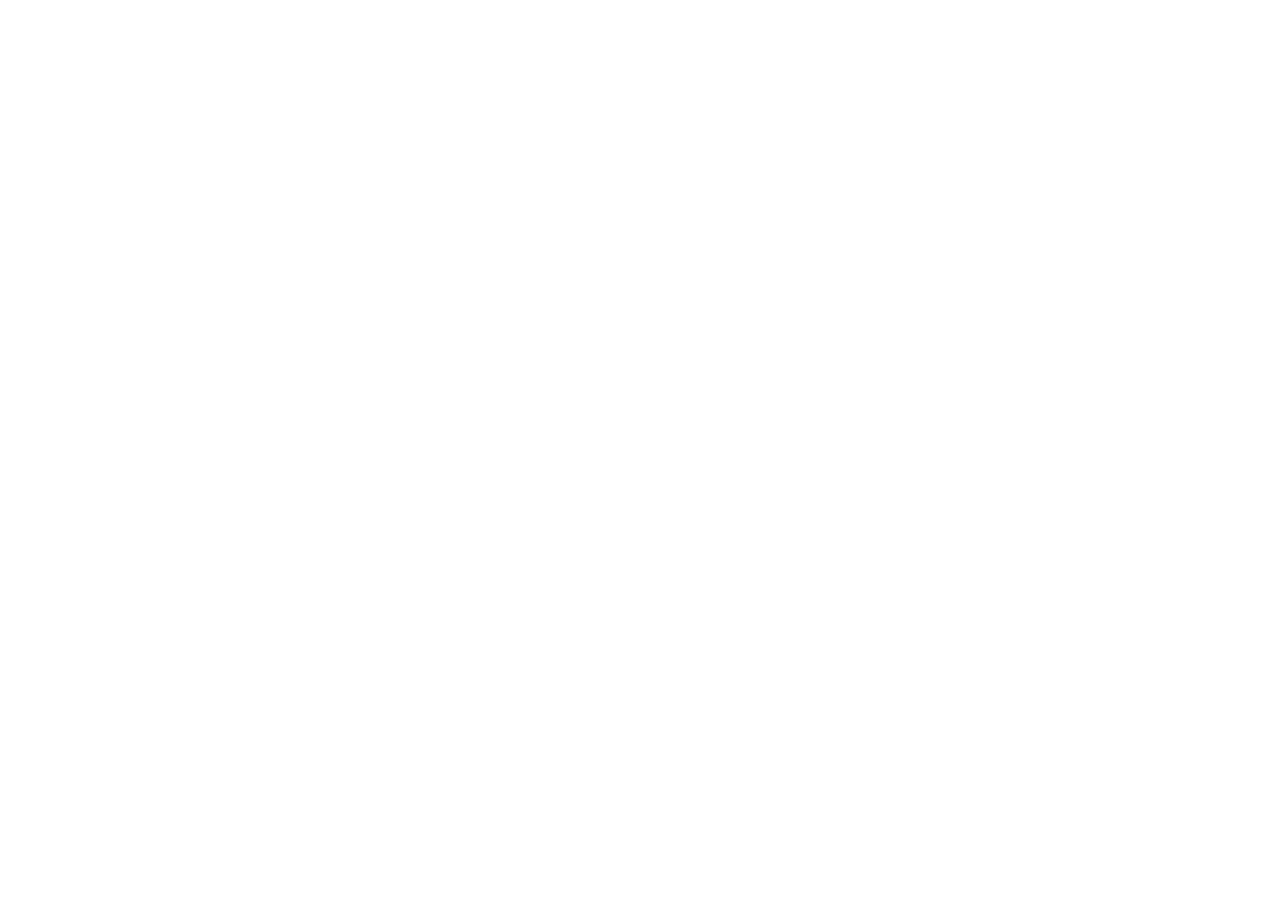
==== index.html @ 6aa56bf0 "update from gridea: 2021-01-30 16:21:18" ====
<head>
    <meta charset="UTF-8">
    <meta name="viewport" content="width=device-width, initial-scale=1.0">
    <meta http-equiv="X-UA-Compatible" content="ie=edge">
    <script src="https://cdn.jsdelivr.net/npm/jquery@3.2.1/dist/jquery.min.js"></script>
    <!-- 最新版本的 Bootstrap 核心 CSS 文件 -->
    <link rel="stylesheet" href="https://cierra-0.github.io//media/css/bootstrap.min.css">
    <link rel="stylesheet" href="https://cdn.jsdelivr.net/gh/850552586/ericamcdn@0.1/css/live2d.css">
    <link rel="stylesheet" href="https://cierra-0.github.io//styles/main.css">

    <!-- pjax 加载valine文件 -->
    <script src="https://cierra-0.github.io//media/js/valine.min.js"></script>
    <script src="https://sdk.jinrishici.com/v2/browser/jinrishici.js" charset="utf-8"></script>
    <meta name="description" content="laugh,and the world laughs with you;Weep ,and you weep alone." />
    <meta http-equiv="x-pjax-version" content="v123">
    <title>Cierra</title>
</head>


<body>
    <!-- 响应式布局，针对PC端内容显示 -->
    <div id="content">
        <div class="nav-large">
            <div class="row">
                
                 
                </div>
            </div>
            <div id="bg">
            </div>
            <div id="bgchoice" style="display: none">
            </div>
            
            <div id="bgurl" style="display:none"></div>
             
        <div id="landlord">
            <div class="message" style="opacity:0"></div>
            <canvas id="live2d" width="240" height="250" class="live2d"></canvas>
        </div>
    </div>
    
    <div id="domainname" style="display:none">https://cierra-0.github.io/
        </div>
        

<script>
    var bgchoice = $('#bgchoice').html();
    var bg = $('#bg');
    var bgurl = document.getElementById("bgurl").innerHTML;
    if (bgchoice == 'default')
        for (var i = 0; i < 3; i++)
            bgurl = bgurl.replace("\\", "/");
    bg.css("background", "url('" + bgurl + "')");

    window.onload = function () {
        aplayerbtnInit();
    }
</script>
<!-- 页内pjax刷新 -->
<script src="https://cdn.jsdelivr.net/npm/jquery@3.2.1/dist/jquery.min.js"></script>
<script src="https://cdn.bootcdn.net/ajax/libs/jquery.pjax/2.0.1/jquery.pjax.js"></script>

        
</body>
</html>
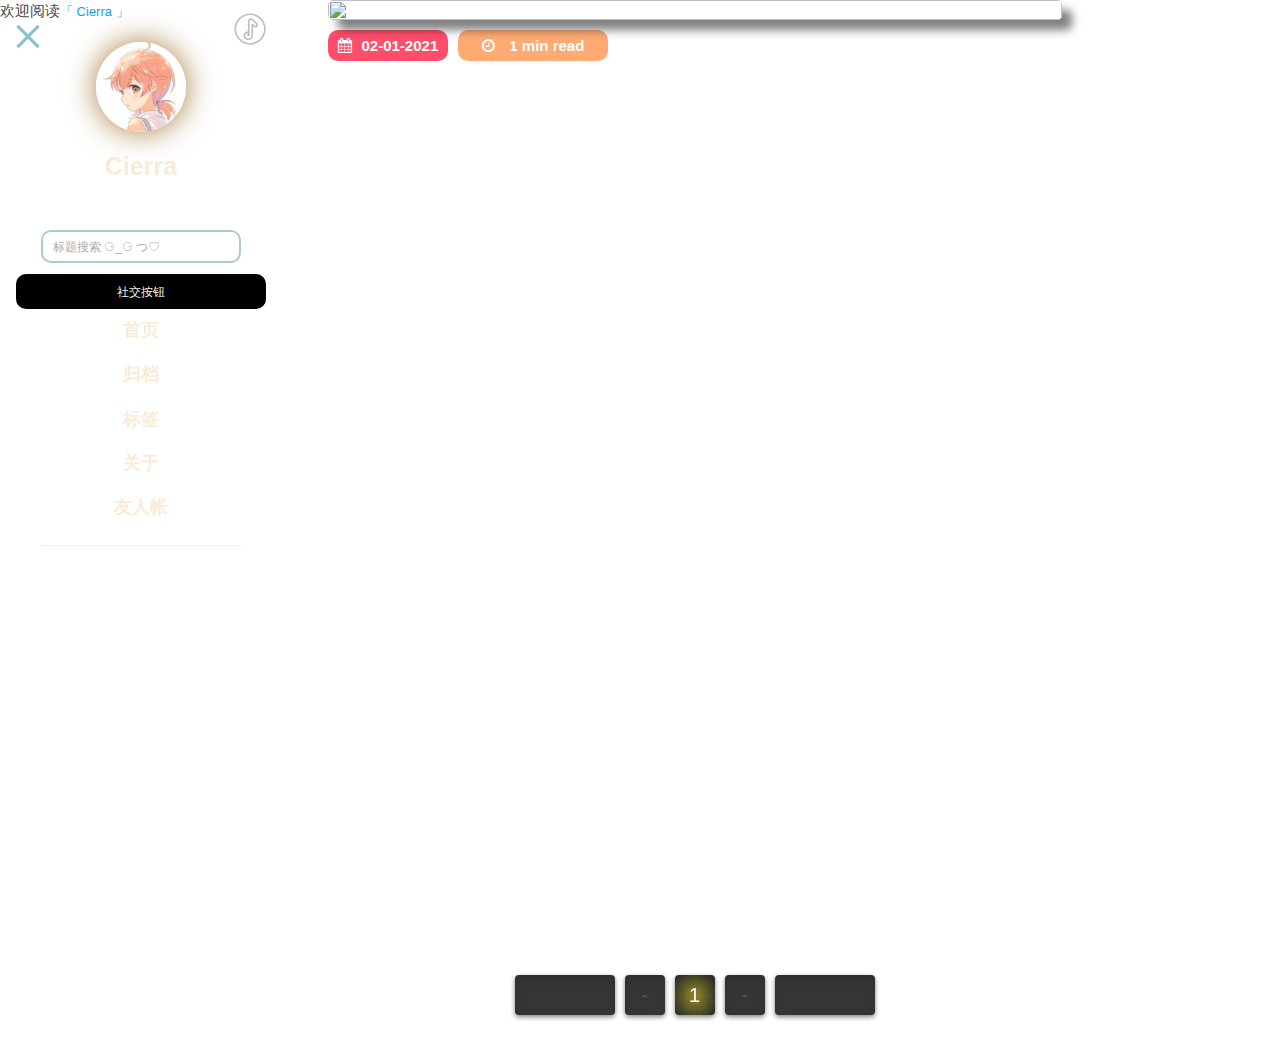
==== commit 23b70bb0: "update from gridea: 2021-01-30 16:41:32" ====
--- a/index.html
+++ b/index.html
@@ -22,6 +22,1096 @@
     <div id="content">
         <div class="nav-large">
             <div class="row">
+                
+                <div class="side"><head>
+    <link rel="stylesheet" href="https://cierra-0.github.io//media/css/bootstrap.min.css">
+    <link rel="stylesheet" href="https://cierra-0.github.io//styles/main.css">
+    
+    <link rel="stylesheet" href="//cdn.jsdelivr.net/gh/highlightjs/cdn-release@9.18.1/build/styles/default.min.css">
+    
+    <script src="//cdn.jsdelivr.net/gh/highlightjs/cdn-release@9.18.1/build/highlight.min.js"></script>
+    <script src="https://cdn.jsdelivr.net/gh/850552586/ericamcdn@0.1/js/clipboard.min.js"></script>
+    <link rel="stylesheet" href="https://cdn.jsdelivr.net/gh/850552586/ericamcdn@0.1/css/live2d.css">
+    <script src="https://cdn.jsdelivr.net/npm/jquery@3.2.1/dist/jquery.min.js"></script>
+    <!-- 最新版本的 Bootstrap 核心 CSS 文件 -->
+    <link href="https://cdn.bootcdn.net/ajax/libs/font-awesome/5.13.1/css/all.min.css" rel="stylesheet">
+    <!-- 数学公式 -->
+    
+    <link rel="stylesheet" href="https://cdn.jsdelivr.net/npm/katex@0.10.0-beta/dist/katex.min.css"
+        integrity="sha384-9tPv11A+glH/on/wEu99NVwDPwkMQESOocs/ZGXPoIiLE8MU/qkqUcZ3zzL+6DuH" crossorigin="anonymous">
+    <script src="https://cdn.jsdelivr.net/npm/katex@0.10.0-beta/dist/katex.min.js"
+        integrity="sha384-U8Vrjwb8fuHMt6ewaCy8uqeUXv4oitYACKdB0VziCerzt011iQ/0TqlSlv8MReCm" crossorigin="anonymous">
+        </script>
+    <script src="https://cdn.jsdelivr.net/npm/katex@0.10.0-beta/dist/contrib/auto-render.min.js"
+        integrity="sha384-aGfk5kvhIq5x1x5YdvCp4upKZYnA8ckafviDpmWEKp4afOZEqOli7gqSnh8I6enH" crossorigin="anonymous">
+        </script>
+    
+    
+</head>
+<style>
+    body{
+    cursor: url("https://cierra-0.github.io//media/images/mouse_cursor.png"),auto
+    }
+    </style>
+
+<body>
+    
+    <script>
+        let menupos = 'left'
+    </script>
+    
+    
+    <script>
+        let shareChoice = true
+    </script>
+    
+    
+    <script>
+        let donateChoice = true
+    </script>
+    
+    
+    <script>
+        let searchChoice = true
+    </script>
+    
+    <script>let postsnum = 0;</script>
+    <div id="side-posttitle" style="display: none;">
+        
+    
+    контрольная работа
+    <script>postsnum += 1</script>
+    
+    
+    </div>
+    <div class="pjaxloading" onclick="pjaxloadingClose()">
+        <div class="loadingbackground"></div>
+        <div id="loading">
+            <div class="loading">
+            </div>
+        </div>
+    </div>
+    
+    <div id=side>
+        <a onclick="showAaplayer()"><i style="font-size: 20px;"><img
+                    src='https://cierra-0.github.io//media/images/music.png' alt="音乐播放器" class="musicbtn"></i></a>
+        <div class="avatar-border">
+            <img src="https://cierra-0.github.io//images/avatar.png?v=1611995622636" class="avatar">
+        </div>
+        <div class="sitename">Cierra</div>
+        <span class="describtion" data-text='["laugh,and the world laughs with you;Weep ,and you weep alone."]'>&nbsp;</span>
+        
+        <div class="search">
+            <!-- <input type="text" class="search-input" placeholder="标题搜索(●'◡'●)" /> -->
+            <input type="text" class="search-input" placeholder="标题搜索 ⚆_⚆ つ♡">
+            <div class="search-results"></div>
+        </div>
+        
+    <div class="share-button">
+        <span>社交按钮</span>
+        
+        
+        
+        
+        
+        
+    </div>
+    <div id="qq" style="display:none"></div>
+    
+    
+    <div class="mchocie describtion">
+        <a data-pjax href="/" class="menubutton">
+            首页
+        </a>
+    </div>
+    
+    
+    
+    <div class="mchocie describtion">
+        <a data-pjax href="/archives" class="menubutton">
+            归档
+        </a>
+    </div>
+    
+    
+    
+    <div class="mchocie describtion">
+        <a data-pjax href="/tags" class="menubutton">
+            标签
+        </a>
+    </div>
+    
+    
+    
+    <div class="mchocie describtion">
+        <a data-pjax href="/post/about" class="menubutton">
+            关于
+        </a>
+    </div>
+    
+    
+    
+    
+    <div class="mchocie describtion">
+        <a data-pjax href="https://cierra-0.github.io//friends" class="menubutton">友人帐</a>
+    </div>
+    
+    <hr>
+    <style>
+    .copyright {
+        font-size: 15px;
+        color: #d9d9d9;
+    }
+
+
+    @media screen and (min-width: 1200px) {
+        .foot {
+            width: 100%;
+            height: 130px;
+        }
+    }
+
+    @media screen and (max-width: 1200px) {
+        .foot {
+            display: none;
+        }
+    }
+</style>
+
+<body>
+    <div class="foot">
+        <div id="footinfo">Powered by <a href="https://github.com/getgridea/gridea" target="_blank">Gridea</a> | Theme: <a
+                href="https://github.com/850552586/gridea-theme-fog">Fog</a>
+            <div>
+                
+            </div>
+            <div>
+                
+            </div>
+            <div class="copyright" style="color:white;text-align: center;">Copyright © 2020  备案号: 鄂ICP备...号
+            </div>
+        </div>
+
+
+
+    </div>
+</body>
+
+    </div>
+
+
+    <script src="https://cierra-0.github.io//media/js/wordshow.js"></script>
+    
+    
+</body>
+<script>
+    function showqq() {
+        var qq = document.getElementById("qq").innerHTML;
+        if (qq != '')
+            window.location.href = "tencent://message/?uin=" + qq + "&Site=&Menu=yes";
+        else
+            alert("博主暂未设置QQ联系方式");
+    }
+
+    //音乐播放器的显示
+    function showAaplayer() {
+        var aplayer = $(".aplayer-body");
+        if (aplayer.css("display") == 'block')
+            aplayer.fadeOut(200)
+        else
+            aplayer.fadeIn(200)
+    }
+</script>
+<script>
+    function getHotnum() {
+        //文章阅读热度（重构，利用leancloud原生api）
+        var pl = window.location.pathname;
+        if (pl.search("post") == -1)
+            return false;
+        if (pl[pl.length - 1] != '/')
+            pl += '/'
+        var ptitle = $("#ptitle").html();
+        var rootaddr = $("#rootaddr").html();
+        pl = pl.replace(rootaddr, "");
+        var appid = '';
+        var appkey = '';
+        console.log(appid, appkey)
+        if (AV == undefined)
+            AV.init({
+                appId: appid,
+                appKey: appkey
+            });
+        const query = new AV.Query('Counter');
+        query.equalTo('url', pl);
+        var time = 'Loading...';
+        query.find().then(function (results) {
+            console.log(results)
+            if (results.length == 0) {
+                console.log("0")
+                var NewCounter = AV.Object.extend('Counter');
+                var nc = new NewCounter();
+                nc.save({
+                    time: 1,
+                    title: ptitle,
+                    url: pl,
+                    xid: pl,
+                }).then(function (object) {
+                    $(".hotnum").eq(0).html(1);
+                    $(".hotnum").eq(1).html(1);
+                });
+            } else {
+                id = results[0].id;
+                var todo = AV.Object.createWithoutData('Counter', id);
+                time = results[0].attributes.time + 1;
+                todo.set("time", time);
+                todo.save();
+                console.log(todo);
+                $(".hotnum").eq(0).html(time);
+                $(".hotnum").eq(1).html(time);
+            }
+
+        }, function (error) {
+            console.log(error)
+        });
+    }
+</script>
+    <script src="https://cierra-0.github.io//media/share/dist/Share.js"></script>
+    <!-- 页面pjax测试 -->
+    <script src="https://cdn.bootcdn.net/ajax/libs/jquery.pjax/2.0.1/jquery.pjax.js"></script>
+    <!--确保jQuery已经在此之前加载-->
+    <script src="//cdn1.lncld.net/static/js/3.0.4/av-min.js"></script>
+    <script src="https://cierra-0.github.io//media/js/all-pjax.js"></script>
+    <script>
+        //loading加载关闭
+        function pjaxloadingClose() {
+            var pjaxloading = $(".pjaxloading");
+            pjaxloading.hide();
+        }
+
+
+
+        function imglazyloadinit() {
+            var img = $("img");
+            for (var i = 0; i < img.length; i++) {
+                if (img.eq(i).attr("class") == undefined) {
+                    img.eq(i).attr("class", "lazyload");
+                    var imgsrc = img.eq(i).attr("src");
+                    img.eq(i).attr("data-original", imgsrc);
+                    img.eq(i).attr("src", "");
+                    img.eq(i).hide();
+                }
+            }
+        }
+
+        function sleep(ms) {
+            return new Promise(resolve => setTimeout(resolve, ms));
+        }
+
+        async function codebtncolorinit(e) {
+            await sleep(2000);
+            e.trigger.innerHTML = "复制代码"
+            e.trigger.style.background = "cornflowerblue"
+        }
+
+        function codeinit() {
+            //寻找所有code标签，加复制按钮鸭！(行内代码除外)
+            var codes = document.getElementsByTagName('code');
+            if (codes.length) {
+                for (var i = 0; i < codes.length; i++) {
+                    //高度/行高=文本行数
+                    // var rowNum=Math.round(codes[i].height()/parseFloat(codes[i].css('line-height')));
+                    // console.log("当前有"+rowNum+"行");
+                    var code_id = "code_id_" + i;
+                    codes[i].setAttribute("id", code_id);
+                    var ci = "#" + code_id;
+                    var codedot = $(ci);
+                    var rowNum = Math.round(codedot.height() / parseFloat(codedot.css('line-height')));
+                    if (rowNum <= 1) continue;
+                    var btn = document.createElement("button");
+                    btn.setAttribute("class", "copybt");
+                    btn.setAttribute("data-clipboard-target", "#" + code_id);
+                    btn.innerHTML = '复制代码';
+                    codes[i].parentNode.insertBefore(btn, codes[i]);
+                }
+            };
+            var cop = new ClipboardJS('.copybt');
+            cop.on('success', function (e) {
+                e.trigger.innerHTML = "复制成功~"
+                e.trigger.style.background = "#894e54"
+                codebtncolorinit(e)
+                e.clearSelection();
+            });
+            cop.on('error', function (e) {
+                alert("矮油，复制失败了...手动复制吧勇士！");
+                e.clearSelection();
+            });
+        }
+
+        function lazyload() {
+            var oLazyload = $("img.lazyload"),
+                fLazyload = function (hLazyload) {
+                    var nLazyload = $(window).height() + $(document).scrollTop();
+                    oLazyload.each(function () {
+                        $(this).offset().top < nLazyload && ($(this).trigger("appear"), oLazyload =
+                            oLazyload.not(this));
+                    }), 0 == oLazyload.length && $(window).unbind("scroll", fLazyload);
+                };
+            oLazyload.each(function () {
+                $(this).one("appear", function () {
+                    $(this).attr("src", $(this).attr("data-original"));
+                    $(this).fadeIn(500);
+                });
+            }), $(window).bind("scroll", fLazyload), fLazyload();
+        }
+
+        let talksall = [];
+        let talks = [];
+        let talkindex = 0;
+        get();
+        function get() {
+            var t = JSON.parse('[]');
+            talkindex = t.length - 1;
+            for (var i = 0; i <= t.length - 1; i++) {
+                var d = {};
+                d["time"] = t[i].time;
+                d["author"] = t[i].author;
+                d["text"] = t[i].text;
+                d["img"] = t[i].img;
+                talksall.push(d);
+            }
+        }
+
+        function add() {
+            for (var i = talkindex; i >= 0 && i > talkindex - 3; i--) {
+                talks.push(talksall[i]);
+            }
+            talkindex = (talkindex - 3) >= 0 ? (talkindex - 3) : -1;
+            if (talkindex < 0) $("#getmorebt").hide();
+            show();
+            refreshImg("talkimg");
+        }
+
+        function show() {
+            var talkT = document.getElementById("talkContainer");
+            talkT.innerHTML = "";
+            for (var i = 0; i < talks.length; i++) {
+                if (talks[i].img != '') {
+                    talkT.innerHTML += '\
+            <div class="talk" v-for="t in talks"> \
+                <img src="' + talks[i].img + '" class="talkimg"> \
+                <div class="ainfo">\
+                    <div class="ainfo-intro">\
+                        <img class="intro1" src="https://cierra-0.github.io//images/avatar.png?v=1611995622636">\
+                        <div class="author">' + talks[i].author + '</div>·\
+                        <div class="time">' + talks[i].time + '</div>\
+                    </div>\
+                </div>\
+                <div class="talkcontent">' + talks[i].text + '\
+                </div\>\
+            ';
+                } else {
+                    talkT.innerHTML += '\
+            <div class="talk" v-for="t in talks"> \
+                <div class="ainfo">\
+                    <div class="ainfo-intro">\
+                        <img class="intro1" src="https://cierra-0.github.io//images/avatar.png?v=1611995622636">\
+                        <div class="author">' + talks[i].author + '</div>·\
+                        <div class="time">' + talks[i].time + '</div>\
+                    </div>\
+                </div>\
+                <div class="talkcontent">' + talks[i].text + '\
+                </div\>\
+            ';
+                }
+            }
+        }
+
+        function refreshImg(imgclass) {
+            // 获取弹窗
+            var modal = document.getElementById('myModal');
+
+            // 获取图片插入到弹窗 - 使用 "alt" 属性作为文本部分的内容
+            var img = document.getElementsByClassName(imgclass);
+            var modalImg = document.getElementById("img01");
+            var captionText = document.getElementById("caption");
+            for (var i in img) {
+                img[i].onclick = function () {
+                    modal.style.display = "block";
+                    modalImg.src = this.src;
+                }
+            }
+
+            // 图片关闭
+            var modalImg = document.getElementById('img01');
+            // 鼠标点击模型外区域关闭登录框
+            window.onclick = function (event) {
+                console.log(event.target);
+                if (event.target == modal) {
+                    modal.style.display = "none";
+                }
+                if (menupos == 'left')
+                    return true;
+                if (event.target == social) {
+                    social.style.display = "none";
+                }
+            }
+        }
+
+        function shareInit() {
+            var title = document.getElementById("texttitle").getElementsByTagName("h2");
+            if (menupos == 'top') {
+                var avatarSrc = $(".menutopavatar").attr("src");
+                var dp = document.getElementsByClassName("navbar-brand")[1].innerHTML;
+            }
+            else {
+                var avatarSrc = $(".avatar").attr("src");
+                var dp = document.getElementsByClassName("describtion")[0].innerHTML;
+            }
+            var share = new Share('.share', {
+                title: title[0].innerHTML,
+                initialized: true,
+                //默认获取网站描述
+                description: dp,
+                //网站图片默认获取的是设置的用户头像
+                image: avatarSrc,
+                //激活的分享网站
+                sites: ["weibo", "qq", "wechat", "douban", "qzone", "facebook", "twitter", "google"],
+                //微信分享PC端会生成二维码分享,移动端如果可以唤起微信最好
+                wechatQrcodeTitle: "微信扫一扫：分享", // 微信二维码提示文字
+                wechatQrcodeHelper: '<p>微信里扫一下二维码</p><p>便可将本文分享至朋友圈。</p>',
+                //关闭的网站分享
+                disabled: ['google', 'linkedin'],
+                wechatQrcodePosition: 'bottom'
+            });
+            //点击分享按钮展现出分享icons
+            var sharebtnTag = false;
+            $(".sharebtn").click(function () {
+                if (!sharebtnTag) {
+                    $(".share").show();
+                    sharebtnTag = true;
+                }
+                else {
+                    $(".share").hide();
+                    sharebtnTag = false;
+                }
+            })
+        }
+
+        function donateInit() {
+            var donatebtnTag = false;
+            $(".donateImg").click(function () {
+                if (!donatebtnTag) {
+                    $(".donate").show();
+                    donatebtnTag = true;
+                }
+                else {
+                    $(".donate").hide();
+                    donatebtnTag = false;
+                }
+            })
+        }
+
+
+        let talkinit = false;
+        $(document).pjax('a[data-pjax]', '#main', {
+            fragment: '#main',
+            timeout: 8000
+        }).on('pjax:complete', function () {
+            //hljs.initHighlightingOnLoad();
+            document.querySelectorAll('pre code').forEach((block) => {
+                hljs.highlightBlock(block);
+            });
+            //文章热度
+            getHotnum();
+            //文章索引
+            toginit();
+            //清空搜索栏
+            if (searchChoice) {
+                searchInit();
+                searchInput.value = "";
+            }
+            var pl = window.location.pathname;
+            //说说更新
+            if (pl.search("talk") != -1 && !talkinit) {
+                add();
+                talkinit = true;
+            }
+            else if (pl.search("talk") != -1) {
+                show();
+                refreshImg("talkimg");
+            }
+            //分享按钮更新
+            if (pl.search("post") != -1) {
+                if (shareChoice)
+                    shareInit();
+                if (donateChoice)
+                    donateInit();
+                imglazyloadinit();
+                lazyload();
+                refreshImg("lazyload");
+                codeinit();
+            }
+            if (btstate == true)
+                dropdown();
+        }).on('pjax:start', function () {
+            $(".pjaxloading").fadeIn(50);
+        }).on('pjax:end', function () {
+            $(".pjaxloading").fadeOut(50);
+        });
+    </script>
+
+    <script>
+        /**
+         * https://github.com/tangkaichuan/gridea-search
+         */
+        (function () {
+            var CACHES = checkCache()
+            if (!CACHES) {
+                var NOW = Date.now()
+                var API_CONTENT = '../api-content/index.html' + '?_=' + NOW
+                preload(API_CONTENT);
+                getContents(show_getContentresult);
+            }
+
+            function show_getContentresult(data) {
+                console.log("获取成功");
+                var postslen = data["posts"].length;
+                localStorage.setItem('postsnum', postslen);
+                var poststitlelen = 0;
+                var pt = document.getElementById("side-posttitle").innerHTML;
+                pt = pt.replace(/\s+/g, '').replace(/<script>.*?<\/script>/gi, "");
+                localStorage.setItem('poststitlelen', pt.length);
+            }
+
+
+
+            // preload
+            function preload(url) {
+                var preloadLink = document.createElement('link')
+                preloadLink.href = url
+                preloadLink.rel = 'preload'
+                preloadLink.as = 'fetch'
+                preloadLink.crossOrigin = 'anonymous'
+                document.head.appendChild(preloadLink)
+            }
+
+            // 异步 GET 请求
+            function get(obj) {
+                var xhr = new XMLHttpRequest()
+                xhr.open('get', obj.url, true)
+                xhr.send(null)
+                xhr.onreadystatechange = function () {
+                    // 异步请求：响应状态为4，数据加载完毕
+                    if (xhr.readyState === 4) {
+                        if (xhr.status === 200) {
+                            obj.success(xhr.responseText)
+                        } else {
+                            obj.error(xhr.status)
+                        }
+                    }
+                }
+            }
+
+
+            // 检查缓存是否最新
+            function checkCache() {
+                var caches_postsnum = localStorage.getItem("postsnum");
+                var pt = document.getElementById("side-posttitle").innerHTML;
+                pt = pt.replace(/\s+/g, '').replace(/<script>.*?<\/script>/gi, "")
+                var ptlen = pt.length;
+                var ptlen_storage = localStorage.getItem("poststitlelen");
+                console.log(parseInt(postsnum));
+                if (caches_postsnum != postsnum || ptlen != ptlen_storage) {
+                    console.log("更新缓存");
+                    return false
+                }
+                return true;
+            }
+
+            // 获取博客全文 api
+            function getContents(callback) {
+                if (CACHES) {
+                    callback(CACHES.contents)
+                } else {
+                    get({
+                        url: API_CONTENT,
+                        success: function (data) {
+                            callback(JSON.parse(data));
+                            localStorage.setItem('ContentsCache', data);
+                        }
+                    })
+                }
+            }
+        })()
+
+        //-------------------------------------------------搜索
+        // 获取搜索框、搜索按钮、清空搜索、结果输出对应的元素
+        if (searchChoice) {
+            var searchInput = document.querySelector('.search-input');
+            var searchResults = document.querySelector('.search-results');
+        }
+        // 申明保存文章的标题、链接、内容的数组变量
+        var searchValue = '',
+            arrItems = [],
+            arrLinks = [],
+            arrTitles = [],
+            arrContents = [],
+            arrResults = [],
+            indexItem = [],
+            itemLength = 0;
+        var tmpDiv = document.createElement('div');
+        tmpDiv.className = 'result-item';
+
+
+        function getStorageContent() {
+            var data = localStorage.getItem('ContentsCache');
+            data = JSON.parse(data);
+            posts = data["posts"];
+            for (var i = 0; i < posts.length; i++) {
+                arrLinks[i] = posts[i].link;
+                arrTitles[i] = posts[i].title;
+                arrContents[i] = posts[i].content;
+                itemLength++;
+            }
+        }
+        getStorageContent();
+        // 输入框内容变化后就开始匹配，可以不用点按钮
+        // 经测试，onkeydown, onchange 等方法效果不太理想，
+        // 存在输入延迟等问题，最后发现触发 input 事件最理想，
+        // 并且可以处理中文输入法拼写的变化
+        searchInput.oninput = function () {
+            setTimeout(searchConfirm, 0);
+        }
+        searchInput.onfocus = function () {
+            searchResults.style.display = 'block';
+        }
+
+        function searchConfirm() {
+            if (searchInput.value == '') {
+                searchResults.style.display = 'none';
+            } else if (searchInput.value.search(/^\s+$/) >= 0) {
+                // 检测输入值全是空白的情况
+                searchInit();
+                var itemDiv = tmpDiv.cloneNode(true);
+                itemDiv.innerText = '请输入有效内容...';
+                searchResults.appendChild(itemDiv);
+            } else {
+                // 合法输入值的情况
+                searchInit();
+                searchValue = searchInput.value;
+                // 在标题、内容中查找
+                searchMatching(arrTitles, arrContents, searchValue);
+            }
+        }
+
+        // 每次搜索完成后的初始化
+        function searchInit() {
+            arrResults = [];
+            indexItem = [];
+            searchResults.innerHTML = '';
+            searchResults.style.display = 'block';
+        }
+
+        function searchMatching(arr1, arr2, input) {
+            // 忽略输入大小写
+            input = new RegExp(input, 'i');
+            var step = 10;
+            // 在所有文章标题、内容中匹配查询值
+            for (i = 0; i < itemLength; i++) {
+                var indexContent = arr2[i].search(input);
+                //标题匹配
+                if (arr1[i].search(input) != -1) {
+                    indexItem.push(i); // 保存匹配值的索引
+                    if (indexContent != -1) {
+                        startindex = (indexContent - step) >= 0 ? (indexContent - step) : 0;
+                        var searchcontent = arr2[i].slice(indexContent - step, indexContent + 5)
+                        arrResults.push("....." + searchcontent + ".....");
+                    }
+                    else
+                        arrResults.push("");
+                }
+                //内容匹配
+                else if (indexContent != -1) {
+                    indexItem.push(i); // 保存匹配值的索引
+
+                    startindex = (indexContent - step) >= 0 ? (indexContent - step) : 0;
+                    var searchcontent = arr2[i].slice(indexContent - step, indexContent + 5)
+                    arrResults.push("....." + searchcontent + ".....");
+                }
+            }
+
+            // 输出总共匹配到的数目
+            var totalDiv = tmpDiv.cloneNode(true);
+            totalDiv.innerHTML = '<b>总匹配：' + indexItem.length + ' 项<hr></b>';
+            searchResults.appendChild(totalDiv);
+
+            // 未匹配到内容的情况
+            if (indexItem.length == 0) {
+                var itemDiv = tmpDiv.cloneNode(true);
+                itemDiv.innerText = '未匹配到内容...';
+                searchResults.appendChild(itemDiv);
+            }
+
+            // 将所有匹配内容进行组合
+            for (i = 0; i < arrResults.length; i++) {
+                var itemDiv = tmpDiv.cloneNode(true);
+                itemDiv.innerHTML = '<a data-pjax class="searchresults" href="' + arrLinks[indexItem[i]] + '"><b>[' + arrTitles[indexItem[i]] +
+                    ']</b><p>' + arrResults[i] + '</p></a><hr />';
+                searchResults.appendChild(itemDiv);
+            }
+        }
+    </script>
+    </div>
+                <div id="tab1" class="tab">
+                    <div class="bars">
+                        <span></span>
+                        <span></span>
+                        <span></span>
+                    </div>
+                    <div class="close"></div>
+                </div>
+                <div class="col-md-1 col-lg-3"></div>
+                <div class="mobilebar"><head>
+  <!-- 引入Bootstrap核心样式文件 -->
+  <link rel="stylesheet" href="https://cdn.jsdelivr.net/gh/850552586/ericamcdn@0.1/css/bootstrap.min.css">
+</head>
+<style>
+  .navmobile {
+    z-index: 15;
+    max-height: 40vh;
+    overflow-y: scroll;
+    overflow-x: hidden;
+  }
+
+  @media screen and (max-width: 1200px) {
+    .navbar {
+      max-width: 100vw;
+    }
+  }
+
+  @media screen and (max-width:1200px) and (min-width: 768px) {
+    @media (min-width: 768px) {
+      .navbar-nav {
+        float: right;
+        margin: 0;
+      }
+    }
+  }
+
+  @media screen and (max-width:768px) {
+    .mbapspan {
+      padding: 0;
+    }
+  }
+</style>
+<div class="pjaxloading"  onclick="pjaxloadingClose()">
+  <div class="loadingbackground"></div>
+  <div id="loading">
+    <div class="loading">
+    </div>
+  </div>
+</div>
+<nav class="navbar navbar-inverse navbar-fixed-top navmobile">
+  <div class="container-fluid">
+    <!-- Brand and toggle get grouped for better mobile display -->
+    <div class="navbar-header">
+      <button type="button" class="navbar-toggle collapsed" data-toggle="collapse" data-target="#barmenu"
+        aria-expanded="false" id="barbutton">
+        <span class="sr-only">Toggle navigation</span>
+        <span class="icon-bar"></span>
+        <span class="icon-bar"></span>
+        <span class="icon-bar"></span>
+      </button>
+      <a data-pjax class="navbar-brand" href="https://cierra-0.github.io/">Cierra&nbsp;&nbsp;|</a>
+      <span class="navbar-brand mbapspan"><i id="mbaplayer" class="fa fa-play-circle-o" aria-hidden="true"
+          style="font-size: 28px;top: 12px;position: absolute;" onclick="aplayerPlay();"></i></span>
+    </div>
+
+    <!-- Collect the nav links, forms, and other content for toggling -->
+    <div class="collapse navbar-collapse" id="barmenu">
+      <ul class="nav navbar-nav">
+        
+        
+        <li>
+          <a data-pjax href="/">
+            首页
+          </a>
+        </li>
+        
+        
+        
+        <li>
+          <a data-pjax href="/archives">
+            归档
+          </a>
+        </li>
+        
+        
+        
+        <li>
+          <a data-pjax href="/tags">
+            标签
+          </a>
+        </li>
+        
+        
+        
+        <li>
+          <a data-pjax href="/post/about">
+            关于
+          </a>
+        </li>
+        
+        
+        
+          
+        <li><a data-pjax href="https://cierra-0.github.io//friends">友链</a></li>
+
+        
+        </ul>
+      </div><!-- /.navbar-collapse -->
+    </div><!-- /.container-fluid -->
+  </nav>
+
+
+  <!-- 引入jQuery核心js文件 -->
+  <script src="https://cdn.jsdelivr.net/npm/jquery@3.2.1/dist/jquery.min.js"></script>
+  <script>
+    let btstate = false;
+    var bt = $("#barbutton");
+    var bm = $("#barmenu");
+    bt.click(function () {
+      dropdown();
+    })
+    function dropdown() {
+      console.log(btstate);
+      //下拉
+      if (btstate == false) {
+        bt.removeClass("collapsed");
+        bt.attr("aria-expanded", "true");
+        bm.attr("aria-expanded", "true")
+        bm.fadeIn(700);
+        btstate = true;
+      }
+      else {
+        bt.addClass("collapsed");
+        bt.attr("aria-expanded", "false");
+        bm.removeClass("in");
+        bm.hide();
+        bm.attr("aria-expanded", "false");
+        btstate = false;
+      }
+    }
+  </script> 
+                </div>
+                <div id="main" class="col-xs-12 col-sm-12 col-md-11 col-lg-7">
+                    <!-- 移动端 -->
+                    <div class="mobilebar">
+                        <!-- 移动端欢迎页 -->
+<div class="welcome">
+    <div class="avatar-border">
+        <img src="https://cierra-0.github.io//images/avatar.png?v=1611995622636" class="avatar">
+    </div>
+    <span class="mobiledescribtion"></span>
+</div>
+
+    <div id="mobilebgurl" style="display:none"></div>
+
+<script>
+    var welcome = $('.welcome');
+    var bgurl = document.getElementById("mobilebgurl").innerHTML;
+    for (var i = 0; i < 3; i++)
+        bgurl = bgurl.replace("\\", "/");
+    welcome.css("background", "url('" + bgurl + "')");
+    var mobiledes = document.querySelector(".mobiledescribtion");
+    var text = "laugh,and the world laughs with you;Weep ,and you weep alone.";
+    // 当前显示第几个字
+    var mobilecharIndex = 1;
+    // 每个字显示间隔默认是500毫秒
+    var mobiledelta = 500;
+
+    // 记录动画执行开始时间
+    var mobilestart = null;
+    // 是否为删除动画
+    var mobileisDeleting = false;
+
+    // 动画回调函数
+    function mobileLoadDes(time) {
+        window.requestAnimationFrame(mobileLoadDes);
+        // 初始化开始时间
+        if (!mobilestart) start = time;
+        // 获取时间间隔
+        var mobileprogress = time - mobilestart;
+        // 每隔一定的时间，打印出一个新的字符
+        if (mobileprogress > mobiledelta) {
+            // 如果是打字效果
+            if (!mobileisDeleting) {
+                // 给展示文字的span新增一个字符，使用innerHTML来替换，charIndex自增1，然后返回新的字符串子串
+                mobiledes.innerHTML = "&nbsp;" + text.slice(
+                    0,
+                    ++mobilecharIndex
+                );
+                mobiledelta = 500 - Math.random() * 400;
+            } else {
+                // 如果是删除效果，则把文字一个一个减掉
+                mobiledes.innerHTML = "&nbsp;" + text.slice(
+                    0,
+                    mobilecharIndex--
+                );
+            }
+            // 把star更新为当前时间，进行下一个周期
+            mobilestart = time;
+
+            // 如果文字已经全部打印完毕
+            if (mobilecharIndex === text.length) {
+                // 下次开始删除文字
+                mobileisDeleting = true;
+                // 删除文字的间隔为200毫秒
+                mobiledelta = 100;
+                // 额外等待1.2秒后再删除
+                mobilestart = time + 1000;
+            }
+
+            // 如果文字删除完毕
+            if (mobilecharIndex < 0) {
+                mobileisDeleting = false;
+                // 额外增加200毫秒延迟
+                mobilestart = time + 200;
+            }
+        }
+    }
+
+    window.requestAnimationFrame(mobileLoadDes);
+</script>
+                    </div>
+                    <div style="display:none"><style>
+    @media screen and (min-width: 1300px) {
+        .veditor::placeholder {
+            color: #b3b3b3;
+            font-size: 18px;
+            text-align: center;
+            line-height: 3rem;
+            font-family: kaiti;
+        }
+    }
+</style>
+
+<body>
+    <div id="vcomments">
+    </div>
+    <script src="https://cierra-0.github.io//media/js/valine.min.js"></script>
+    <script src="https://sdk.jinrishici.com/v2/browser/jinrishici.js" charset="utf-8"></script>
+    <script>
+        var valine = new Valine();
+        var curpath = window.location.pathname;
+        if (curpath[curpath.length - 1] != '/')
+            curpath += '/'
+        valine.init({
+            el: '#vcomments',
+            appId: '',
+            appKey: '',
+            notify: true,
+            verify: false,
+            avatar: 'retro',
+            pageSize: 10,
+            placeholder: '既然来了，何不畅所欲言呢？',
+            visitor: true, // 阅读量统计
+            recordIP: true,
+            path: curpath //[重点] 记得添加path路径
+        });
+    </script>
+    <script type="text/javascript">
+        var jrsc = '既然来了，何不畅所欲言呢？';
+        jinrishici.load(function (result) {
+            // 自己的处理逻辑
+            jrsc = result.data.content + "\n「" + result.data.origin.title + "」" + result.data.origin
+                .dynasty + " · " + result.data.origin.author;
+        });
+    </script>
+
+</body></div>
+                    <link rel="stylesheet" href="https://cierra-0.github.io//media/css/font-awesome.css">
+<div id="post-container">
+    
+    <div class="postshow postlist">
+        
+        <a data-pjax href="https://cierra-0.github.io/post/kontrolnaya-rabota/" class="apost">
+            <div id="post" style="width:100%">
+                
+                <img src="" class="postimage">
+                
+            <div class="posttitlebox">
+                <div class="posttitle" >
+                контрольная работа
+            </div>
+    </div>
+</div>
+</a>
+<div class="postinfo">
+    <div class="postdate"><i class="fa fa-calendar"></i>02-01-2021</div>
+    <div class="poststatus postdate"><i class="fa fa-clock-o"></i> 1 min read</div>
+    <div class="posttag">
+        
+    </div>
+</div>
+
+</div>
+
+</div>
+                    <div>
+                        <div class="pcpagi">
+    <div class="pagi">
+        <ul>
+            
+            <li><a style="width:100px">&nbsp;</a></li>
+            
+                    <li><a id="page1">1</a></li>
+                    <li><a id="page2" class="active">2</a></li>
+                    <li><a id="page3">3</a></li>
+                    
+            <li><a style="width:100px">&nbsp;</a></li>
+            
+                </ul>
+    </div>
+</div>
+
+<div id="pagination-prev" style="display:none"> 
+</div>
+<div id="pagination-next" style="display:none"> </div>
+
+<div class="pagination-container">
+      
+    
+</div>
+
+<script>
+    var prevstr = document.getElementById("pagination-prev").innerHTML;
+    var nextstr = document.getElementById("pagination-next").innerHTML;
+    var page1 = document.getElementById("page1");
+    var page2 = document.getElementById("page2");
+    var page3 = document.getElementById("page3");
+    page1.innerHTML = '-';
+    page2.innerHTML = '1';
+    page3.innerHTML = '-';
+    if (prevstr.length > 5) {
+        if (prevstr.indexOf("page/") != -1) {
+            var prevnum = parseInt(prevstr.split("page/")[1]);
+            page1.innerHTML = prevnum;
+            page2.innerHTML = prevnum + 1;
+        } else {
+            page1.innerHTML = 1;
+            page2.innerHTML = 2;
+        }
+    }
+    if (nextstr.indexOf("page/") != -1) {
+        var nextnum = parseInt(nextstr.split("page/")[1]);
+        page3.innerHTML = nextnum;
+        page2.innerHTML = nextnum - 1;
+    }
+</script>
+                    </div>
+                </div>
+                <div class="col-md-1 col-lg-2"></div>
                 
                  
                 </div>
@@ -42,6 +1132,16 @@
     <div id="domainname" style="display:none">https://cierra-0.github.io/
         </div>
         
+        <script type="text/javascript">
+            var message_Path = '/live2d/'
+            var home_Path = document.getElementById("domainname").innerHTML + "/"; //此处修改为你的域名，必须带斜杠
+        </script>
+        <script type="text/javascript" src="https://cdn.jsdelivr.net/gh/850552586/ericamcdn@0.1/live2d.js"></script>
+        <script type="text/javascript" src="https://cierra-0.github.io//media/live2d/js/message.js"></script>
+        <script type="text/javascript">
+            loadlive2d("live2d", "https://cierra-0.github.io//media/live2d/assets/tororo.model.json");
+        </script>
+        
 
 <script>
     var bgchoice = $('#bgchoice').html();
@@ -60,6 +1160,7 @@
 <script src="https://cdn.jsdelivr.net/npm/jquery@3.2.1/dist/jquery.min.js"></script>
 <script src="https://cdn.bootcdn.net/ajax/libs/jquery.pjax/2.0.1/jquery.pjax.js"></script>
 
+        <script src="https://cierra-0.github.io//media/js/index.js"></script>
         
 </body>
 </html>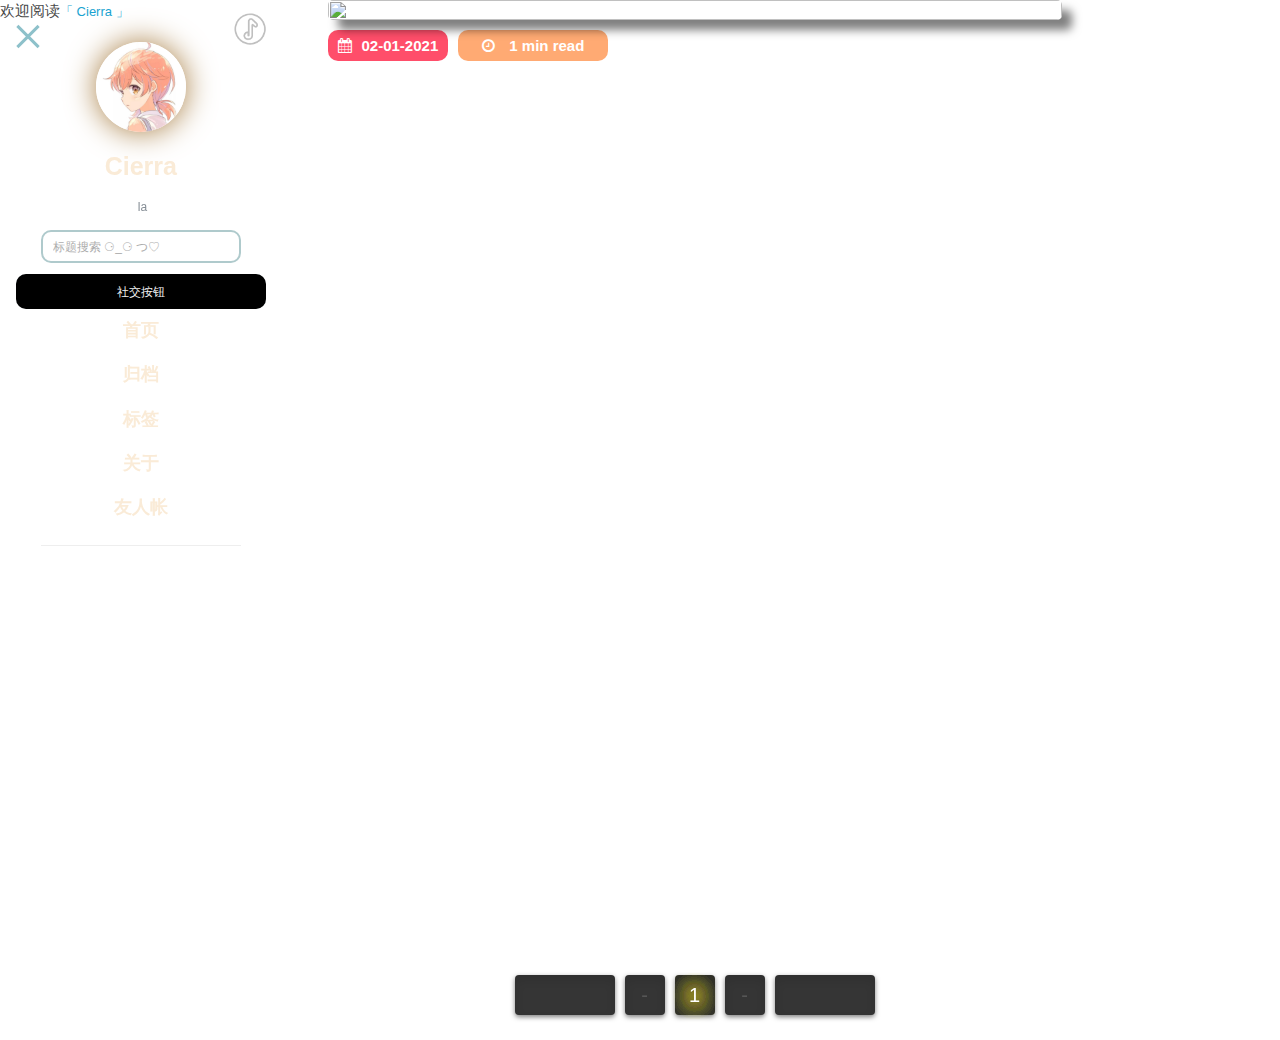
==== commit 6db6e9e5: "update from gridea: 2021-01-30 16:53:59" ====
--- a/index.html
+++ b/index.html
@@ -27,7 +27,7 @@
     <link rel="stylesheet" href="https://cierra-0.github.io//media/css/bootstrap.min.css">
     <link rel="stylesheet" href="https://cierra-0.github.io//styles/main.css">
     
-    <link rel="stylesheet" href="//cdn.jsdelivr.net/gh/highlightjs/cdn-release@9.18.1/build/styles/default.min.css">
+    <link rel="stylesheet" href="//cdn.jsdelivr.net/gh/highlightjs/cdn-release@9.18.1/build/styles/rainbow.min.css">
     
     <script src="//cdn.jsdelivr.net/gh/highlightjs/cdn-release@9.18.1/build/highlight.min.js"></script>
     <script src="https://cdn.jsdelivr.net/gh/850552586/ericamcdn@0.1/js/clipboard.min.js"></script>
@@ -96,7 +96,7 @@
         <a onclick="showAaplayer()"><i style="font-size: 20px;"><img
                     src='https://cierra-0.github.io//media/images/music.png' alt="音乐播放器" class="musicbtn"></i></a>
         <div class="avatar-border">
-            <img src="https://cierra-0.github.io//images/avatar.png?v=1611995622636" class="avatar">
+            <img src="https://cierra-0.github.io//images/avatar.png?v=1611996835969" class="avatar">
         </div>
         <div class="sitename">Cierra</div>
         <span class="describtion" data-text='["laugh,and the world laughs with you;Weep ,and you weep alone."]'>&nbsp;</span>
@@ -401,7 +401,7 @@
                 <img src="' + talks[i].img + '" class="talkimg"> \
                 <div class="ainfo">\
                     <div class="ainfo-intro">\
-                        <img class="intro1" src="https://cierra-0.github.io//images/avatar.png?v=1611995622636">\
+                        <img class="intro1" src="https://cierra-0.github.io//images/avatar.png?v=1611996835969">\
                         <div class="author">' + talks[i].author + '</div>·\
                         <div class="time">' + talks[i].time + '</div>\
                     </div>\
@@ -414,7 +414,7 @@
             <div class="talk" v-for="t in talks"> \
                 <div class="ainfo">\
                     <div class="ainfo-intro">\
-                        <img class="intro1" src="https://cierra-0.github.io//images/avatar.png?v=1611995622636">\
+                        <img class="intro1" src="https://cierra-0.github.io//images/avatar.png?v=1611996835969">\
                         <div class="author">' + talks[i].author + '</div>·\
                         <div class="time">' + talks[i].time + '</div>\
                     </div>\
@@ -910,12 +910,12 @@
                         <!-- 移动端欢迎页 -->
 <div class="welcome">
     <div class="avatar-border">
-        <img src="https://cierra-0.github.io//images/avatar.png?v=1611995622636" class="avatar">
+        <img src="https://cierra-0.github.io//images/avatar.png?v=1611996835969" class="avatar">
     </div>
     <span class="mobiledescribtion"></span>
 </div>
 
-    <div id="mobilebgurl" style="display:none"></div>
+<div id="mobilebgurl" style="display:none">/media/images/mobilebgimg.jpg</div>
 
 <script>
     var welcome = $('.welcome');
@@ -1038,7 +1038,7 @@
         <a data-pjax href="https://cierra-0.github.io/post/kontrolnaya-rabota/" class="apost">
             <div id="post" style="width:100%">
                 
-                <img src="" class="postimage">
+                <img src="/media/images/postdefault.png" class="postimage">
                 
             <div class="posttitlebox">
                 <div class="posttitle" >
@@ -1118,10 +1118,10 @@
             </div>
             <div id="bg">
             </div>
-            <div id="bgchoice" style="display: none">
+            <div id="bgchoice" style="display: none">default
             </div>
             
-            <div id="bgurl" style="display:none"></div>
+            <div id="bgurl" style="display:none">/media/images/bgimg.png</div>
              
         <div id="landlord">
             <div class="message" style="opacity:0"></div>
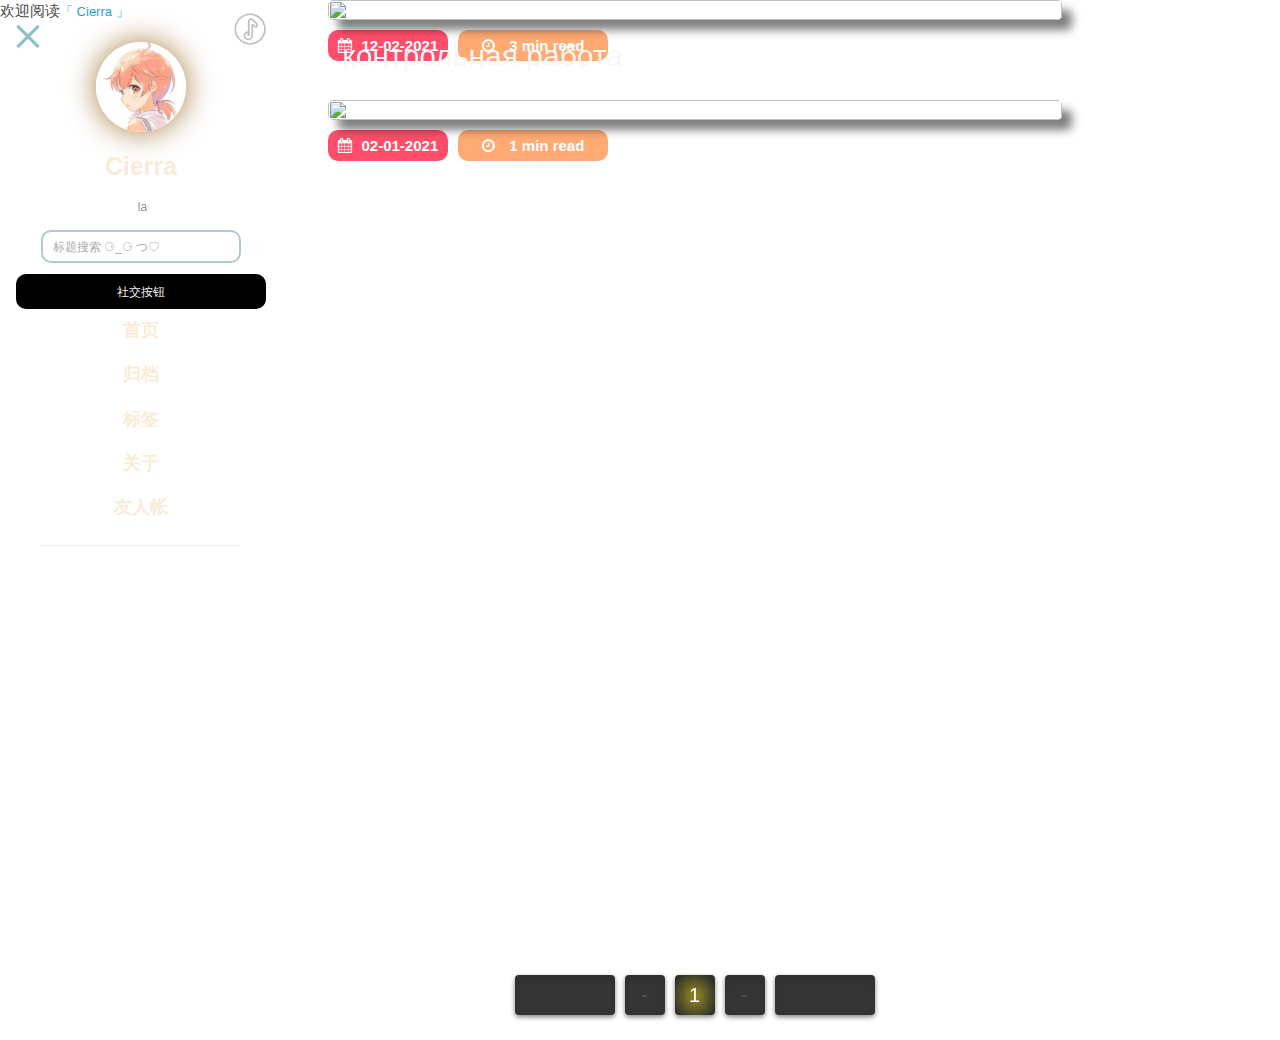
==== commit bbd6ff45: "update from gridea: 2021-02-12 20:37:37" ====
--- a/index.html
+++ b/index.html
@@ -79,6 +79,11 @@
     <div id="side-posttitle" style="display: none;">
         
     
+    Diary 一 上半
+    <script>postsnum += 1</script>
+    
+    
+    
     контрольная работа
     <script>postsnum += 1</script>
     
@@ -96,7 +101,7 @@
         <a onclick="showAaplayer()"><i style="font-size: 20px;"><img
                     src='https://cierra-0.github.io//media/images/music.png' alt="音乐播放器" class="musicbtn"></i></a>
         <div class="avatar-border">
-            <img src="https://cierra-0.github.io//images/avatar.png?v=1611996835969" class="avatar">
+            <img src="https://cierra-0.github.io//images/avatar.png?v=1613129356157" class="avatar">
         </div>
         <div class="sitename">Cierra</div>
         <span class="describtion" data-text='["laugh,and the world laughs with you;Weep ,and you weep alone."]'>&nbsp;</span>
@@ -401,7 +406,7 @@
                 <img src="' + talks[i].img + '" class="talkimg"> \
                 <div class="ainfo">\
                     <div class="ainfo-intro">\
-                        <img class="intro1" src="https://cierra-0.github.io//images/avatar.png?v=1611996835969">\
+                        <img class="intro1" src="https://cierra-0.github.io//images/avatar.png?v=1613129356157">\
                         <div class="author">' + talks[i].author + '</div>·\
                         <div class="time">' + talks[i].time + '</div>\
                     </div>\
@@ -414,7 +419,7 @@
             <div class="talk" v-for="t in talks"> \
                 <div class="ainfo">\
                     <div class="ainfo-intro">\
-                        <img class="intro1" src="https://cierra-0.github.io//images/avatar.png?v=1611996835969">\
+                        <img class="intro1" src="https://cierra-0.github.io//images/avatar.png?v=1613129356157">\
                         <div class="author">' + talks[i].author + '</div>·\
                         <div class="time">' + talks[i].time + '</div>\
                     </div>\
@@ -910,7 +915,7 @@
                         <!-- 移动端欢迎页 -->
 <div class="welcome">
     <div class="avatar-border">
-        <img src="https://cierra-0.github.io//images/avatar.png?v=1611996835969" class="avatar">
+        <img src="https://cierra-0.github.io//images/avatar.png?v=1613129356157" class="avatar">
     </div>
     <span class="mobiledescribtion"></span>
 </div>
@@ -1035,6 +1040,30 @@
     
     <div class="postshow postlist">
         
+        <a data-pjax href="https://cierra-0.github.io/post/diary-yi-shang-ban/" class="apost">
+            <div id="post" style="width:100%">
+                
+                <img src="/media/images/postdefault.png" class="postimage">
+                
+            <div class="posttitlebox">
+                <div class="posttitle" >
+                Diary 一 上半
+            </div>
+    </div>
+</div>
+</a>
+<div class="postinfo">
+    <div class="postdate"><i class="fa fa-calendar"></i>12-02-2021</div>
+    <div class="poststatus postdate"><i class="fa fa-clock-o"></i> 3 min read</div>
+    <div class="posttag">
+        
+    </div>
+</div>
+
+</div>
+
+    <div class="postshow postlist">
+        
         <a data-pjax href="https://cierra-0.github.io/post/kontrolnaya-rabota/" class="apost">
             <div id="post" style="width:100%">
                 
